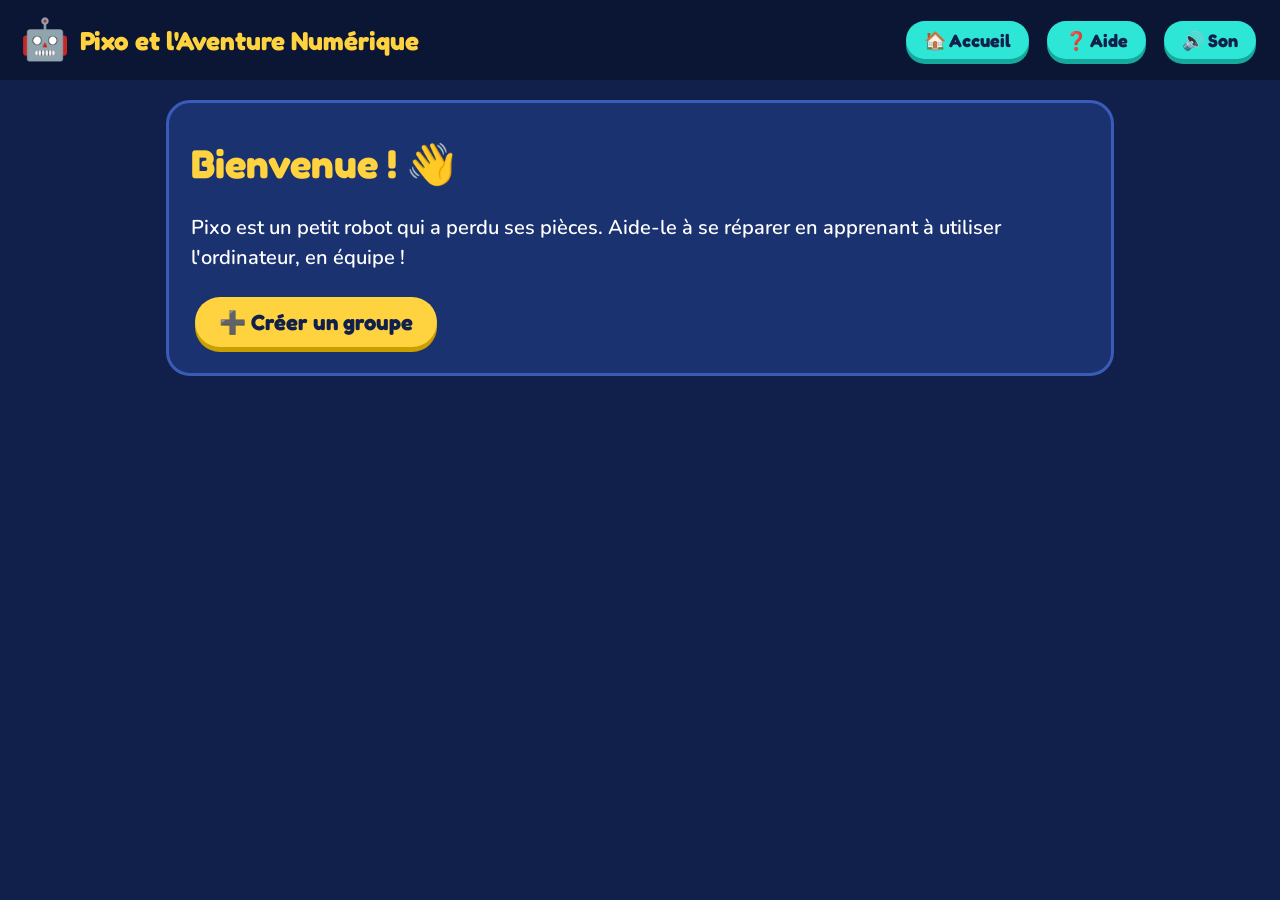
==== pixo/index.html @ 559aa8ee "Pixo: v1" ====
<!DOCTYPE html>
<html lang="fr">
<head>
<meta charset="UTF-8">
<meta name="viewport" content="width=device-width, initial-scale=1">
<title>Pixo et l'Aventure Numérique</title>
<link rel="stylesheet" href="style.css">
</head>
<body>
<header>
  <span style="font-size:40px" aria-hidden="true">🤖</span>
  <b>Pixo et l'Aventure Numérique</b>
  <button class="btn s" id="bHome">🏠 Accueil</button>
  <button class="btn s" id="bHelp">❓ Aide</button>
  <button class="btn s" id="bSnd">🔊 Son</button>
</header>
<main id="app"></main>
<script src="js/lib/howler.min.js"></script>
<script src="js/lib/confetti.browser.min.js"></script>
<script src="app.js"></script>
<script src="worlds.js"></script>
</body>
</html>
---- pixo/style.css ----
/* ---------- Polices locales (hors ligne) ---------- */
@font-face{font-family:"Fredoka";font-weight:500;font-style:normal;font-display:swap;
src:url("assets/fonts/Fredoka/static/Fredoka-Medium.ttf") format("truetype")}
@font-face{font-family:"Fredoka";font-weight:700;font-style:normal;font-display:swap;
src:url("assets/fonts/Fredoka/static/Fredoka-Bold.ttf") format("truetype")}
@font-face{font-family:"Nunito";font-weight:600;font-style:normal;font-display:swap;
src:url("assets/fonts/Nunito/static/Nunito-SemiBold.ttf") format("truetype")}
@font-face{font-family:"Nunito";font-weight:800;font-style:normal;font-display:swap;
src:url("assets/fonts/Nunito/static/Nunito-ExtraBold.ttf") format("truetype")}

:root{--y:#ffd23f;--t:#2ee6d6;--o:#ff8a3d;--g:#5ee38a;--card:#1b3270;--line:#3a5bb8}
*{box-sizing:border-box}
body{margin:0;font:600 20px/1.5 "Nunito",sans-serif;color:#fff;min-height:100vh;
background:#10204b}
h1,h2,h3,.btn,header b{font-family:"Fredoka",sans-serif;margin:.2em 0}
h1{font-size:40px;color:var(--y)}h2{font-size:30px}
header{display:flex;gap:10px;align-items:center;padding:10px 20px;background:#0a1530dd;flex-wrap:wrap}
header img{height:44px}
header b{flex:1;font-size:26px;color:var(--y);min-width:200px}
.btn{font-size:22px;font-weight:700;padding:12px 24px;border:0;border-radius:40px;background:var(--y);
color:#10204b;cursor:pointer;box-shadow:0 5px 0 #c9a000;margin:4px}
.btn:active{transform:translateY(4px);box-shadow:0 1px 0 #c9a000}
.btn.s{background:var(--t);box-shadow:0 5px 0 #14a99c;font-size:18px;padding:8px 18px}
.btn:focus-visible,input:focus-visible{outline:4px solid #fff}
main{max-width:980px;margin:20px auto;padding:0 16px}
.card{background:var(--card);border-radius:24px;padding:22px;margin-bottom:16px;border:3px solid var(--line)}
.levels{display:grid;grid-template-columns:repeat(auto-fill,minmax(270px,1fr));gap:14px}
.lv{cursor:pointer;text-align:center;margin:0}
.lv:hover{border-color:var(--y)}
.lv.lock{opacity:.4;cursor:not-allowed}.lv.ok{border-color:var(--g)}
.lv .big{font-size:52px}
input{font:inherit;padding:10px 14px;border-radius:14px;border:3px solid var(--line);width:100%;margin:4px 0;background:#fff;color:#10204b}
.chip{display:inline-block;background:#0b1636;border-radius:30px;padding:6px 16px;margin:4px}
.chip.on{background:var(--o);color:#10204b}
.robot{display:flex;flex-wrap:wrap;gap:10px;font-size:44px;line-height:1.2}
.stage{position:relative;height:380px;background:#0b1636;border-radius:20px;border:3px dashed var(--t);overflow:hidden;user-select:none;touch-action:none}
.hint{min-height:36px;color:var(--y);font-weight:800;font-size:22px;margin:8px 0}
.obj{position:absolute;font-size:64px;cursor:pointer;transform:translate(-50%,-50%);line-height:1}
.lit{filter:drop-shadow(0 0 16px var(--y));animation:pulse 1s infinite}
.gone{visibility:hidden}
@keyframes pulse{50%{transform:translate(-50%,-50%) scale(1.18)}}
.menu{position:absolute;background:#fff;color:#10204b;border-radius:12px;padding:6px;z-index:9;box-shadow:0 6px 20px #0008}
.menu div{padding:10px 20px;border-radius:8px;cursor:pointer}.menu div:hover{background:var(--y)}
.slot{position:absolute;width:120px;height:120px;transform:translate(-50%,-50%);border:4px dashed var(--t);border-radius:18px;
display:flex;align-items:flex-end;justify-content:center;font-size:18px;color:var(--t)}
.sc{height:100%;overflow-y:scroll;padding:20px;text-align:center}
.sc p{height:210px;font-size:26px}
.stars{font-size:56px}
@media(prefers-reduced-motion:reduce){.lit{animation:none}}

/* ---------- Monde 2 : clavier ---------- */
.tw{display:grid;place-items:center;height:100%;text-align:center;padding:10px}
.tl{font:700 52px "Fredoka",sans-serif;letter-spacing:3px;margin:8px 0}
.tl .okc{color:var(--g)}
.tl .cur{color:var(--y);border-bottom:6px solid var(--y)}
#tn{font-size:22px;max-width:760px}
.kr{display:flex;justify-content:center;gap:6px;margin:6px}
.k{width:52px;height:52px;border-radius:10px;background:#1b3270;border:2px solid var(--line);display:grid;place-items:center;font:700 24px "Fredoka",sans-serif}
.k.hot{background:var(--y);color:#10204b;box-shadow:0 0 20px var(--y)}

/* ---------- Mondes 3 et 4 : fichiers et fenêtres ---------- */
.ex{display:flex;flex-direction:column;height:100%;user-select:none}
.ex input{user-select:text;width:100px;font-size:15px;padding:2px 4px;margin:0}
.eb{padding:6px 10px;background:#0a1530;border-bottom:2px solid var(--line)}
.eg{flex:1;display:flex;flex-wrap:wrap;gap:10px;padding:10px;align-content:flex-start;overflow:auto}
.ei{width:112px;text-align:center;padding:8px;border-radius:12px;font-size:16px;line-height:1.2;word-break:break-all;cursor:pointer;border:2px solid transparent}
.ei .ic{display:block;font-size:46px}
.ei:hover{background:#1b3270}.ei.sel{background:#2b4fa8;border-color:var(--y)}
.ghost{position:absolute;pointer-events:none;opacity:.85;z-index:99998}
.menu{z-index:99999}
.win{position:absolute;background:#fff;color:#10204b;border-radius:10px;box-shadow:0 8px 24px #000a;display:flex;flex-direction:column;overflow:hidden}
.wt{background:#2b4fa8;color:#fff;padding:6px 10px;display:flex;justify-content:space-between;align-items:center;cursor:move;font:700 18px "Fredoka",sans-serif;touch-action:none}
.wb{width:36px;height:30px;border:0;border-radius:6px;margin-left:4px;font-size:18px;cursor:pointer}
.wb.x{background:#ff5d5d;color:#fff}
.wc{padding:12px;flex:1;overflow:hidden}
.rz{position:absolute;right:0;bottom:0;width:24px;height:24px;cursor:nwse-resize;background:linear-gradient(135deg,transparent 50%,var(--o) 50%);touch-action:none}
.tb{position:absolute;left:0;right:0;bottom:0;height:52px;background:#0a1530;border-top:2px solid var(--line);display:flex;align-items:center;padding:0 10px;z-index:99990}
.zone{position:absolute;border:4px dashed var(--g);border-radius:14px;background:#5ee38a22;display:flex;justify-content:center;color:var(--g);font-weight:800;padding-top:6px;pointer-events:none}
@media print{header,.btn{display:none}body{background:#fff!important;color:#000}.card{background:#fff;border-color:#000;color:#000}h1{color:#000}.chip{background:#eee;color:#000}}
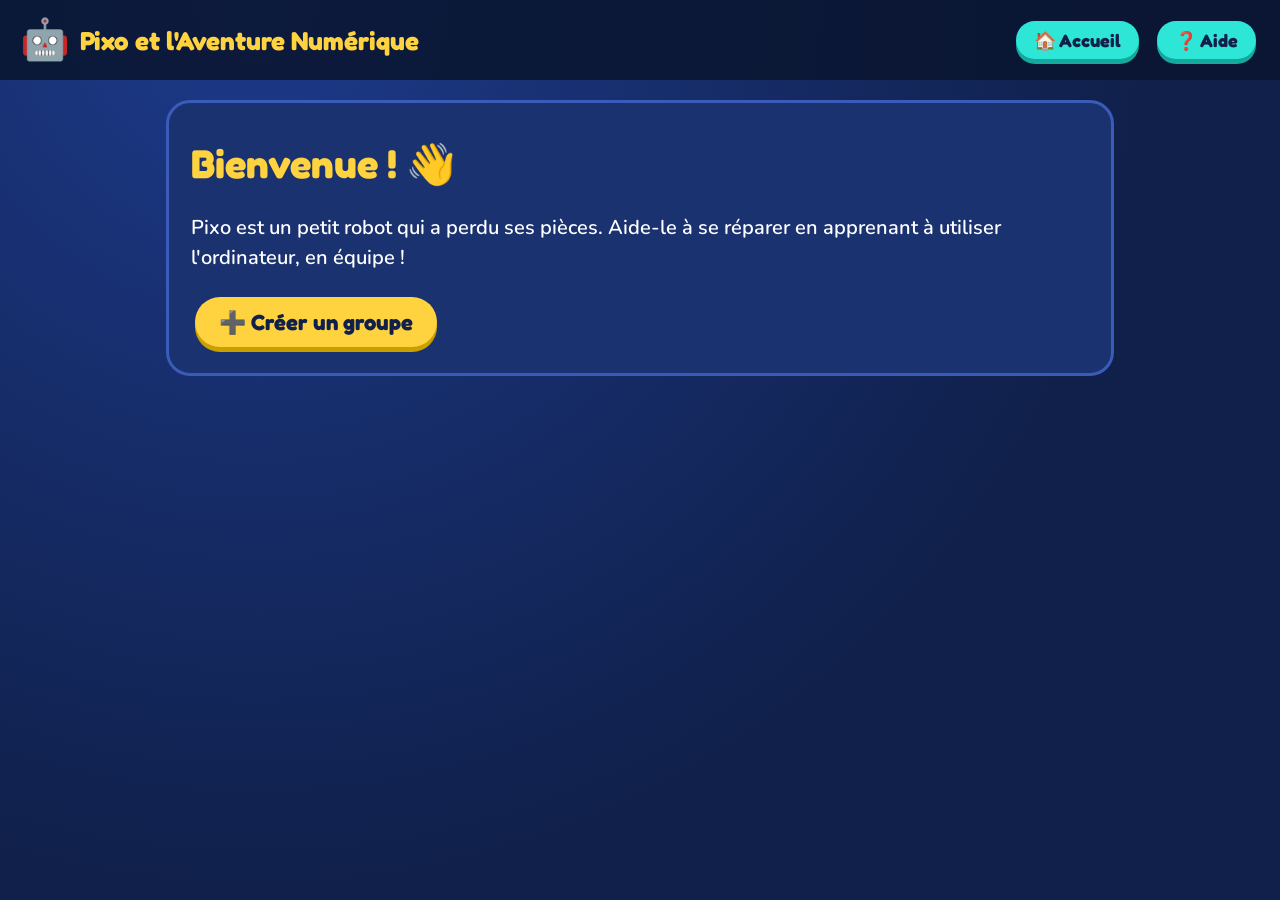
==== commit 0533c358: "Pixo: v2" ====
--- a/pixo/index.html
+++ b/pixo/index.html
@@ -12,12 +12,9 @@
   <b>Pixo et l'Aventure Numérique</b>
   <button class="btn s" id="bHome">🏠 Accueil</button>
   <button class="btn s" id="bHelp">❓ Aide</button>
-  <button class="btn s" id="bSnd">🔊 Son</button>
 </header>
 <main id="app"></main>
-<script src="js/lib/howler.min.js"></script>
 <script src="js/lib/confetti.browser.min.js"></script>
 <script src="app.js"></script>
-<script src="worlds.js"></script>
 </body>
 </html>
--- a/pixo/style.css
+++ b/pixo/style.css
@@ -11,7 +11,7 @@
 :root{--y:#ffd23f;--t:#2ee6d6;--o:#ff8a3d;--g:#5ee38a;--card:#1b3270;--line:#3a5bb8}
 *{box-sizing:border-box}
 body{margin:0;font:600 20px/1.5 "Nunito",sans-serif;color:#fff;min-height:100vh;
-background:#10204b}
+background:#10204b radial-gradient(circle at 20% 0%,#1d3a8a,#10204b 65%) fixed}
 h1,h2,h3,.btn,header b{font-family:"Fredoka",sans-serif;margin:.2em 0}
 h1{font-size:40px;color:var(--y)}h2{font-size:30px}
 header{display:flex;gap:10px;align-items:center;padding:10px 20px;background:#0a1530dd;flex-wrap:wrap}
@@ -58,22 +58,17 @@
 .k{width:52px;height:52px;border-radius:10px;background:#1b3270;border:2px solid var(--line);display:grid;place-items:center;font:700 24px "Fredoka",sans-serif}
 .k.hot{background:var(--y);color:#10204b;box-shadow:0 0 20px var(--y)}
 
-/* ---------- Mondes 3 et 4 : fichiers et fenêtres ---------- */
-.ex{display:flex;flex-direction:column;height:100%;user-select:none}
-.ex input{user-select:text;width:100px;font-size:15px;padding:2px 4px;margin:0}
-.eb{padding:6px 10px;background:#0a1530;border-bottom:2px solid var(--line)}
-.eg{flex:1;display:flex;flex-wrap:wrap;gap:10px;padding:10px;align-content:flex-start;overflow:auto}
-.ei{width:112px;text-align:center;padding:8px;border-radius:12px;font-size:16px;line-height:1.2;word-break:break-all;cursor:pointer;border:2px solid transparent}
-.ei .ic{display:block;font-size:46px}
-.ei:hover{background:#1b3270}.ei.sel{background:#2b4fa8;border-color:var(--y)}
-.ghost{position:absolute;pointer-events:none;opacity:.85;z-index:99998}
-.menu{z-index:99999}
-.win{position:absolute;background:#fff;color:#10204b;border-radius:10px;box-shadow:0 8px 24px #000a;display:flex;flex-direction:column;overflow:hidden}
-.wt{background:#2b4fa8;color:#fff;padding:6px 10px;display:flex;justify-content:space-between;align-items:center;cursor:move;font:700 18px "Fredoka",sans-serif;touch-action:none}
-.wb{width:36px;height:30px;border:0;border-radius:6px;margin-left:4px;font-size:18px;cursor:pointer}
-.wb.x{background:#ff5d5d;color:#fff}
-.wc{padding:12px;flex:1;overflow:hidden}
-.rz{position:absolute;right:0;bottom:0;width:24px;height:24px;cursor:nwse-resize;background:linear-gradient(135deg,transparent 50%,var(--o) 50%);touch-action:none}
-.tb{position:absolute;left:0;right:0;bottom:0;height:52px;background:#0a1530;border-top:2px solid var(--line);display:flex;align-items:center;padding:0 10px;z-index:99990}
-.zone{position:absolute;border:4px dashed var(--g);border-radius:14px;background:#5ee38a22;display:flex;justify-content:center;color:var(--g);font-weight:800;padding-top:6px;pointer-events:none}
+/* ---------- Cibles et score ---------- */
+.tgt{position:absolute;border-radius:50%;transform:translate(-50%,-50%);cursor:crosshair;box-shadow:0 0 18px var(--y);
+background:radial-gradient(circle,#e63946 0 18%,#fff 19% 38%,#e63946 39% 58%,#fff 59% 78%,#e63946 79%)}
+.gs{font:700 28px "Fredoka",sans-serif;color:var(--y);margin:6px 0}
+.road{position:absolute;background:#2b4fa8;border-radius:18px}
+.cl{margin-top:18px;font-size:22px;color:#9fb3e8}.cl.on{color:var(--g);font-weight:800}
+.mod{padding:10px 14px;text-align:left}
+.mod pre{margin:4px 0;font:600 22px/1.4 "Nunito",sans-serif;color:#fff;white-space:pre-wrap}
+.ed{background:#0b1636;border:3px solid var(--t);border-radius:14px;margin:10px;padding:12px;min-height:130px;font:700 26px/1.5 "Nunito",sans-serif;white-space:pre-wrap;text-align:left;cursor:text}
+.ed .g{color:var(--g)}.ed .r{background:#ff4d4d;color:#fff;border-radius:4px}
+.tipn{padding:0 14px 10px;color:var(--y);font-size:19px;text-align:left}
+.car{display:inline-block;width:3px;height:1.1em;background:var(--y);vertical-align:text-bottom;animation:blink 1s step-end infinite}
+@keyframes blink{50%{opacity:0}}
 @media print{header,.btn{display:none}body{background:#fff!important;color:#000}.card{background:#fff;border-color:#000;color:#000}h1{color:#000}.chip{background:#eee;color:#000}}
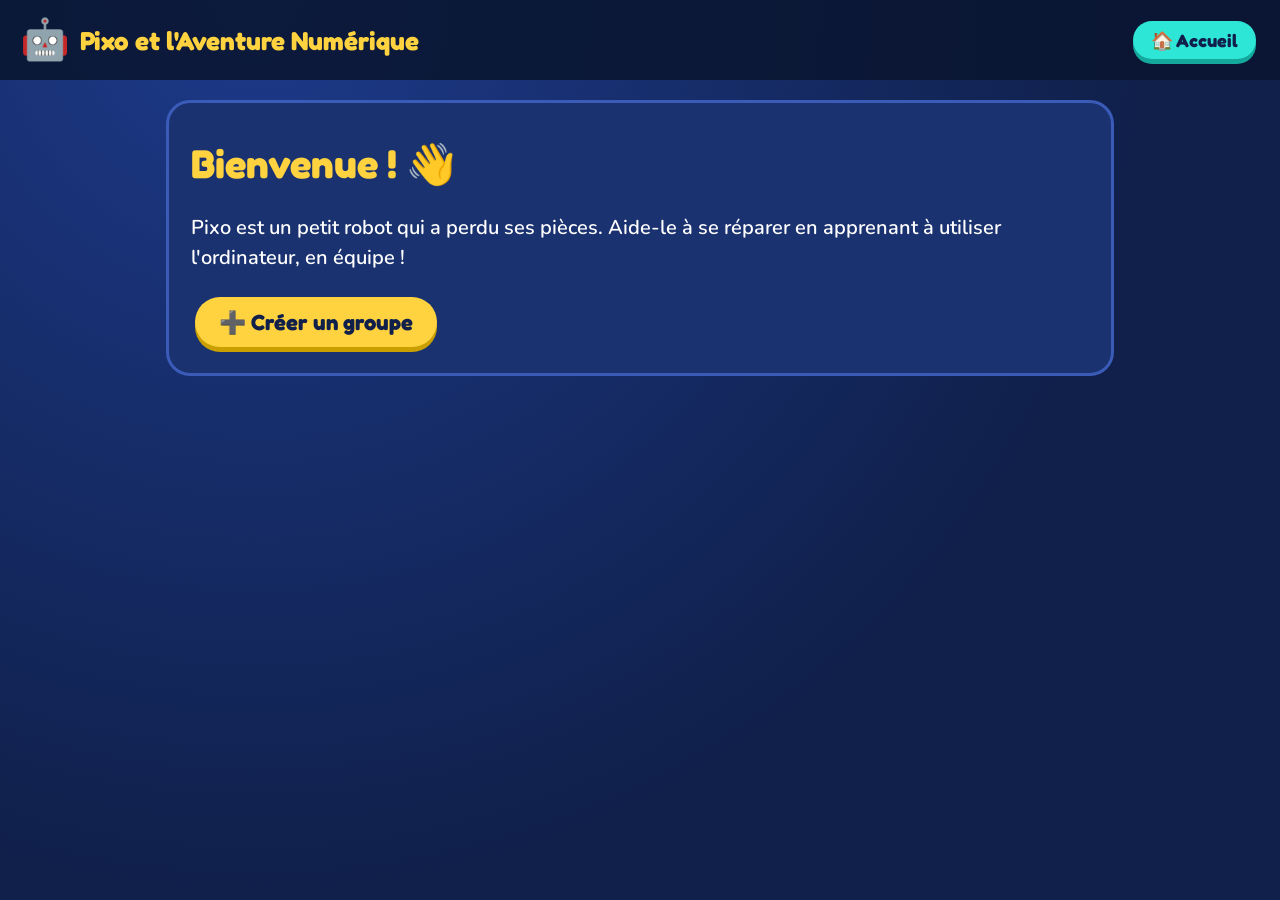
==== commit cc36c6a9: "Pixo: v3" ====
--- a/pixo/index.html
+++ b/pixo/index.html
@@ -11,9 +11,9 @@
   <span style="font-size:40px" aria-hidden="true">🤖</span>
   <b>Pixo et l'Aventure Numérique</b>
   <button class="btn s" id="bHome">🏠 Accueil</button>
-  <button class="btn s" id="bHelp">❓ Aide</button>
 </header>
 <main id="app"></main>
+<dialog id="adm" aria-labelledby="adm-t"></dialog>
 <script src="js/lib/confetti.browser.min.js"></script>
 <script src="app.js"></script>
 </body>
--- a/pixo/style.css
+++ b/pixo/style.css
@@ -21,7 +21,7 @@
 color:#10204b;cursor:pointer;box-shadow:0 5px 0 #c9a000;margin:4px}
 .btn:active{transform:translateY(4px);box-shadow:0 1px 0 #c9a000}
 .btn.s{background:var(--t);box-shadow:0 5px 0 #14a99c;font-size:18px;padding:8px 18px}
-.btn:focus-visible,input:focus-visible{outline:4px solid #fff}
+.btn:focus-visible,input:focus-visible,select:focus-visible{outline:4px solid #fff}
 main{max-width:980px;margin:20px auto;padding:0 16px}
 .card{background:var(--card);border-radius:24px;padding:22px;margin-bottom:16px;border:3px solid var(--line)}
 .levels{display:grid;grid-template-columns:repeat(auto-fill,minmax(270px,1fr));gap:14px}
@@ -29,7 +29,7 @@
 .lv:hover{border-color:var(--y)}
 .lv.lock{opacity:.4;cursor:not-allowed}.lv.ok{border-color:var(--g)}
 .lv .big{font-size:52px}
-input{font:inherit;padding:10px 14px;border-radius:14px;border:3px solid var(--line);width:100%;margin:4px 0;background:#fff;color:#10204b}
+input,select{font:inherit;padding:10px 14px;border-radius:14px;border:3px solid var(--line);width:100%;margin:4px 0;background:#fff;color:#10204b}
 .chip{display:inline-block;background:#0b1636;border-radius:30px;padding:6px 16px;margin:4px}
 .chip.on{background:var(--o);color:#10204b}
 .robot{display:flex;flex-wrap:wrap;gap:10px;font-size:44px;line-height:1.2}
@@ -72,3 +72,14 @@
 .car{display:inline-block;width:3px;height:1.1em;background:var(--y);vertical-align:text-bottom;animation:blink 1s step-end infinite}
 @keyframes blink{50%{opacity:0}}
 @media print{header,.btn{display:none}body{background:#fff!important;color:#000}.card{background:#fff;border-color:#000;color:#000}h1{color:#000}.chip{background:#eee;color:#000}}
+
+/* ---------- Gestion des groupes (raccourci Ctrl + Maj + G) ---------- */
+select{width:100%;margin:4px 0}
+.btn.danger{background:#ff5a5f;box-shadow:0 5px 0 #b02a30;font-size:18px;padding:8px 18px}
+.btn.danger:active{box-shadow:0 1px 0 #b02a30}
+dialog{width:min(640px,94vw);max-height:90vh;overflow:auto;padding:22px;color:#fff;background:var(--card);border:3px solid var(--line);border-radius:24px}
+dialog::backdrop{background:#050b1ecc}
+dialog h2{margin-top:0}
+.grow{display:flex;align-items:center;justify-content:space-between;gap:10px;flex-wrap:wrap;background:#0b1636;border-radius:16px;padding:10px 16px;margin:8px 0}
+.grow small{color:#9fb3e8}
+.kb{background:#0b1636;border:2px solid var(--line);border-radius:8px;padding:1px 8px;font-size:16px}
